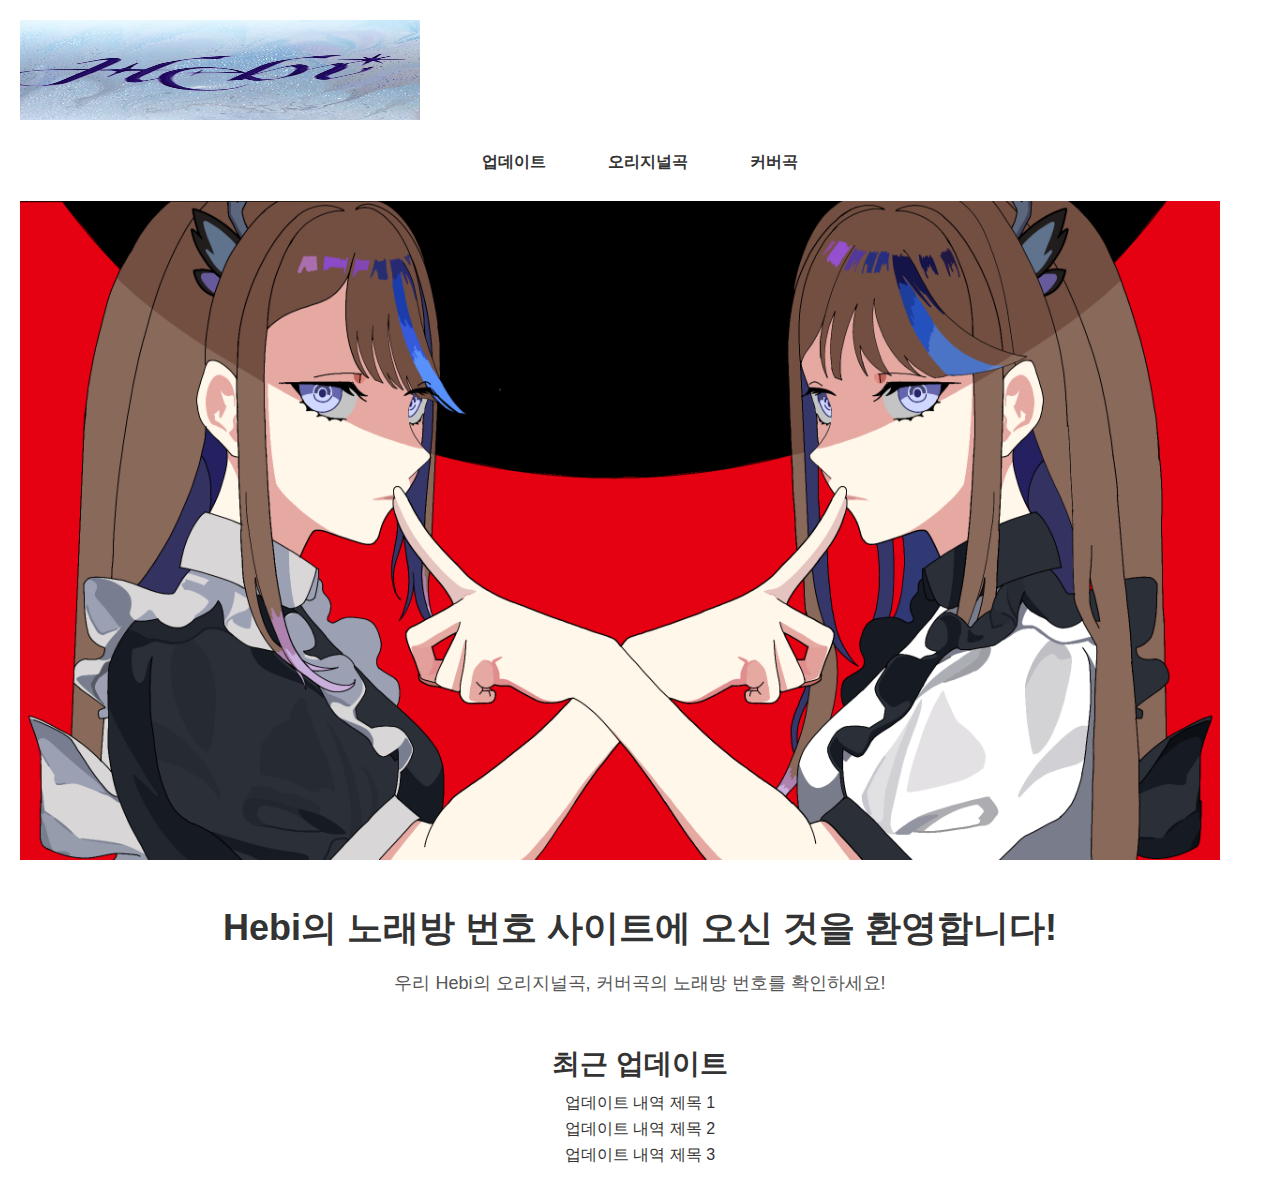
==== hebikaraoke/index.html @ ee9c18de "Update index.html" ====
<!DOCTYPE html>
<html lang="ko">
<head>
  <meta charset="UTF-8" />
  <meta name="viewport" content="width=device-width, initial-scale=1.0" />
  <title>메인 페이지</title>
  <link rel="stylesheet" href="css/style.css" />
  <script src="js/script.js" defer></script>
</head>
<body>

  <!-- 공통 헤더 -->
  <header>
    <div class="logo">
      <a href="index.html">
        <img src="assets/logo/20250415logo.jpg" alt="로고">
      </a>
    </div>
    <nav>
      <a href="update.html">업데이트</a>
      <a href="original.html">오리지널곡</a>
      <a href="cover.html">커버곡</a>
    </nav>
    <div class="banner">
      <img src="assets/banner/main/20250415main.png" alt="메인 배너">
    </div>
  </header>

  <!-- 메인 콘텐츠 -->
  <main>
    <div class="main-content">
      <h1>Hebi의 노래방 번호 사이트에 오신 것을 환영합니다!</h1>
      <p>우리 Hebi의 오리지널곡, 커버곡의 노래방 번호를 확인하세요!</p>
    </div>

    <!-- 최근 업데이트 목록 -->
    <div class="main-updates">
      <h2>최근 업데이트</h2>
      <ul class="update-list" id="main-update-list">
        <!-- JS에서 업데이트 제목 삽입 -->
      </ul>
    </div>
  </main>

</body>
</html>
---- hebikaraoke/css/style.css ----
/* css/style.css */

/* 공통 설정 */
body {
  font-family: 'Noto Sans KR', sans-serif;
  padding: 20px;
  margin: 0;
  background-color: #fff;
  color: #333;
}

a {
  text-decoration: none;
  color: inherit;
}

ul {
  list-style: none;
  padding: 0;
  margin: 0;
}

/* 로고 */
.logo img {
  width: 400px;
  height: 100px;
  cursor: pointer;
}

/* 네비게이션 */
nav {
  display: flex;
  justify-content: center;
  gap: 30px;
  margin: 20px 0;
  font-weight: bold;
}

nav a {
  padding: 8px 16px;
  border-radius: 8px;
  transition: background 0.2s;
}

nav a:hover {
  background-color: #f0f0f0;
}

/* 배너 */
.banner img {
  width: 100%;
  max-width: 1200px;
  height: auto;
  user-select: none;
  pointer-events: none;
}

/* 메인 콘텐츠 (index.html 전용) */
.main-content {
  text-align: center;
  margin-top: 40px;
}

.main-content h1 {
  font-size: 36px;
  margin-bottom: 10px;
}

.main-content p {
  font-size: 18px;
  color: #555;
}

.main-updates {
  margin-top: 50px;
  text-align: center;
}

.main-updates h2 {
  font-size: 28px;
  margin-bottom: 10px;
}

.update-list li {
  margin: 5px 0;
}

/* 테이블 스타일 */
table {
  width: 100%;
  max-width: 1000px;
  margin: 20px auto;
  border-collapse: collapse;
}

th, td {
  border: 1px solid #ddd;
  padding: 10px;
  text-align: center;
}

/* 커버곡 스타일 */
.cover-song {
  margin: 40px auto;
  max-width: 800px;
  text-align: center;
}

.cover-song iframe {
  width: 100%;
  max-width: 560px;
  height: 315px;
}

.cover-song h2 {
  margin: 10px 0;
}

.cover-song .toggle-lyrics {
  margin-top: 10px;
  padding: 6px 12px;
  border: none;
  background-color: #ddd;
  border-radius: 6px;
  cursor: pointer;
}

.cover-song .lyrics {
  background-color: #f9f9f9;
  padding: 10px;
  white-space: pre-wrap;
  border-radius: 6px;
  margin-top: 10px;
}

/* 업데이트 섹션 */
.update-block {
  margin: 40px auto;
  max-width: 1000px;
  padding: 20px;
  border: 1px solid #eee;
  border-radius: 10px;
  background-color: #fafafa;
}

.update-block h2 {
  font-size: 24px;
  margin-bottom: 15px;
}
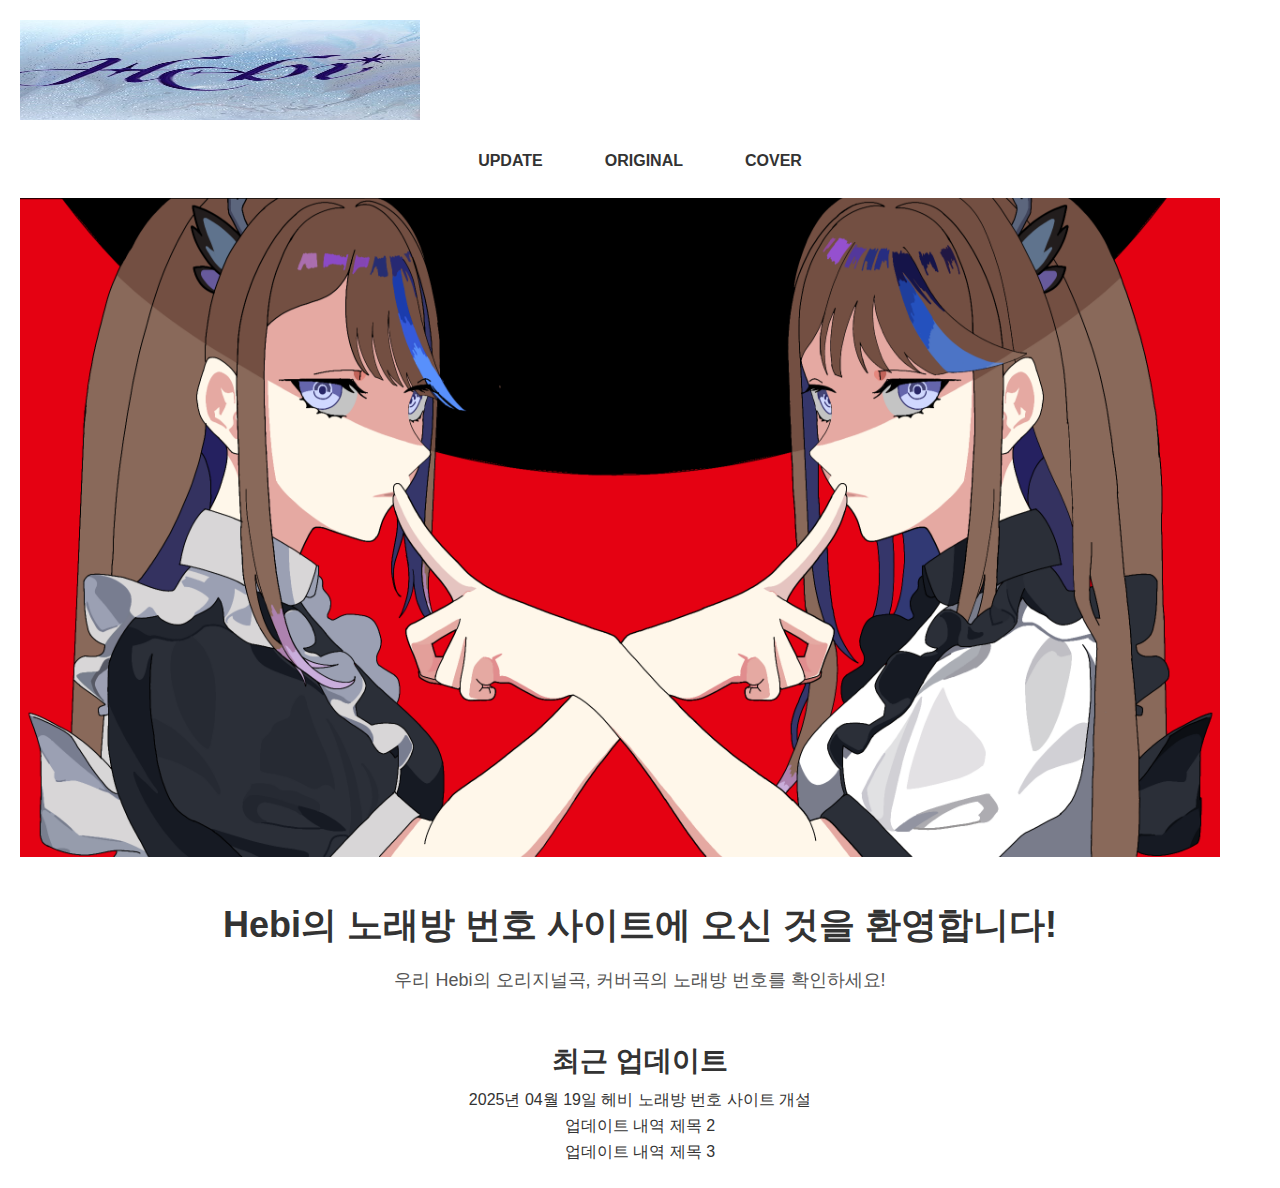
==== commit e47c7465: "Update index.html" ====
--- a/hebikaraoke/index.html
+++ b/hebikaraoke/index.html
@@ -13,16 +13,16 @@
   <header>
     <div class="logo">
       <a href="index.html">
-        <img src="assets/logo/20250415logo.jpg" alt="로고">
+        <img src="assets/logo/20250415logo.jpg" alt="로고" class="logo"/>
       </a>
     </div>
     <nav>
-      <a href="update.html">업데이트</a>
-      <a href="original.html">오리지널곡</a>
-      <a href="cover.html">커버곡</a>
+      <a href="update.html">UPDATE</a>
+      <a href="original.html">ORIGINAL</a>
+      <a href="cover.html">COVER</a>
     </nav>
     <div class="banner">
-      <img src="assets/banner/main/20250415main.png" alt="메인 배너">
+      <img src="assets/banner/main/20250415main.png" alt="메인 배너" />
     </div>
   </header>
 
--- a/hebikaraoke/css/style.css
+++ b/hebikaraoke/css/style.css
@@ -147,3 +147,50 @@
   font-size: 24px;
   margin-bottom: 15px;
 }
+
+/* 오리지널곡 테이블 스타일 */
+#original-song-container {
+  margin: 40px auto;
+  max-width: 1000px;
+  overflow-x: auto;
+}
+
+.song-table {
+  width: 100%;
+  border-collapse: collapse;
+  text-align: center;
+}
+
+.song-table th, .song-table td {
+  border: 1px solid #ccc;
+  padding: 12px;
+}
+
+.song-table th {
+  background-color: #f0f0f0;
+  font-weight: bold;
+}
+
+.song-table iframe {
+  max-width: 100%;
+  height: auto;
+}
+
+.song-table .toggle-lyrics {
+  margin-top: 6px;
+  padding: 4px 10px;
+  border: none;
+  background-color: #ddd;
+  border-radius: 6px;
+  cursor: pointer;
+  font-size: 0.9em;
+}
+
+.song-table .lyrics {
+  background-color: #f9f9f9;
+  padding: 8px;
+  white-space: pre-wrap;
+  border-radius: 6px;
+  margin-top: 6px;
+  display: block;
+}
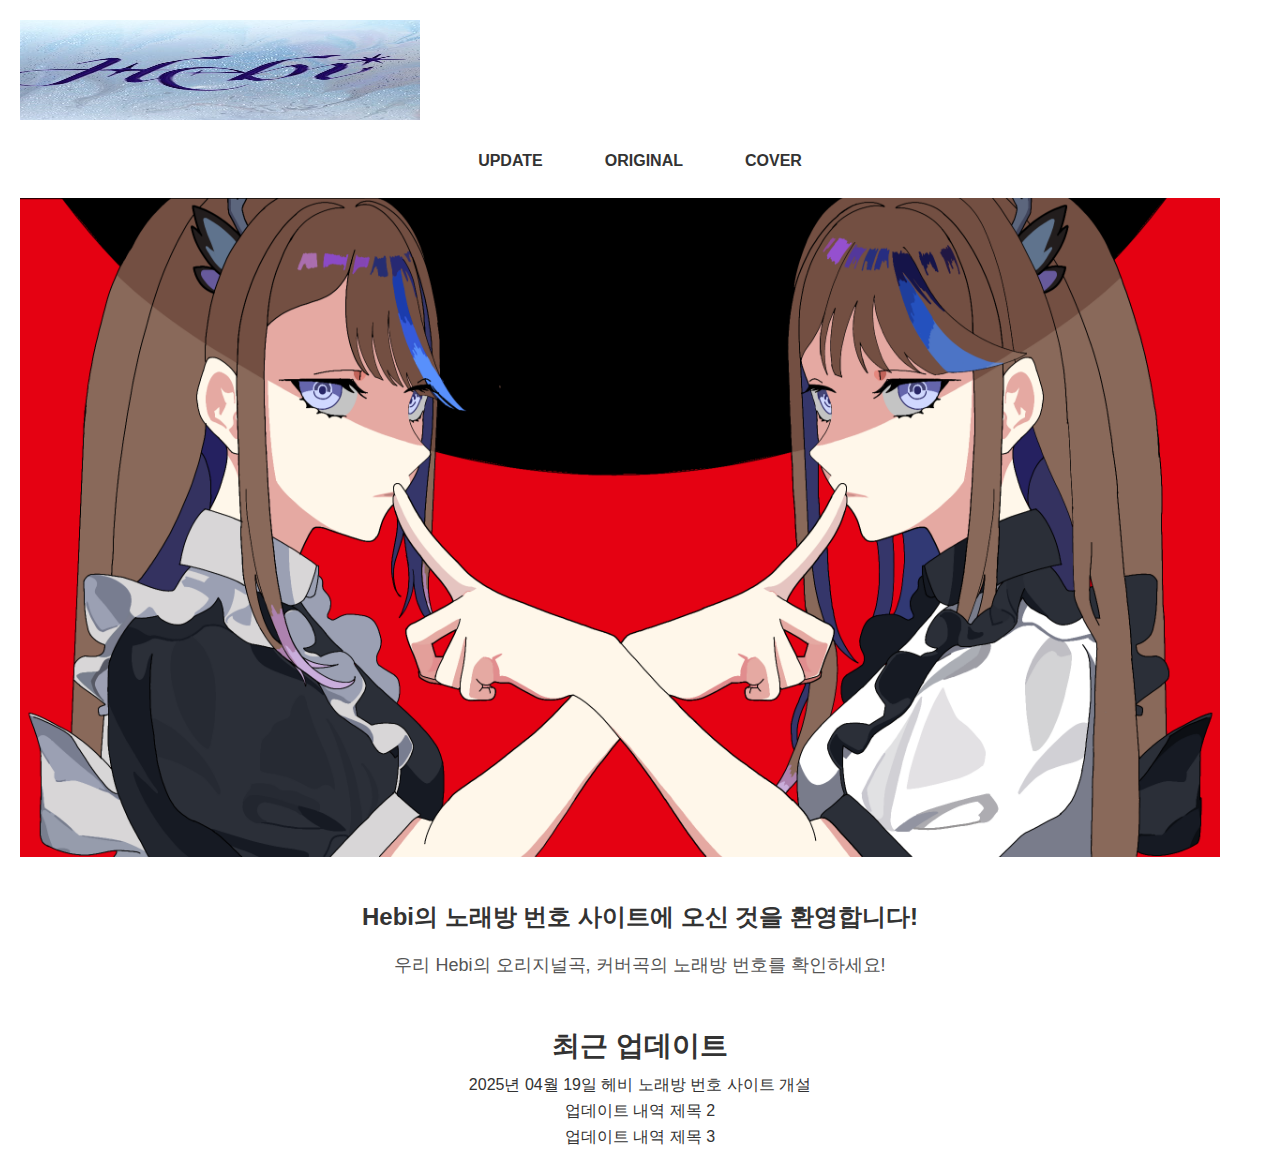
==== commit 6426ec3e: "Update index.html" ====
--- a/hebikaraoke/index.html
+++ b/hebikaraoke/index.html
@@ -29,7 +29,7 @@
   <!-- 메인 콘텐츠 -->
   <main>
     <div class="main-content">
-      <h1>Hebi의 노래방 번호 사이트에 오신 것을 환영합니다!</h1>
+      <h2>Hebi의 노래방 번호 사이트에 오신 것을 환영합니다!</h2>
       <p>우리 Hebi의 오리지널곡, 커버곡의 노래방 번호를 확인하세요!</p>
     </div>
 
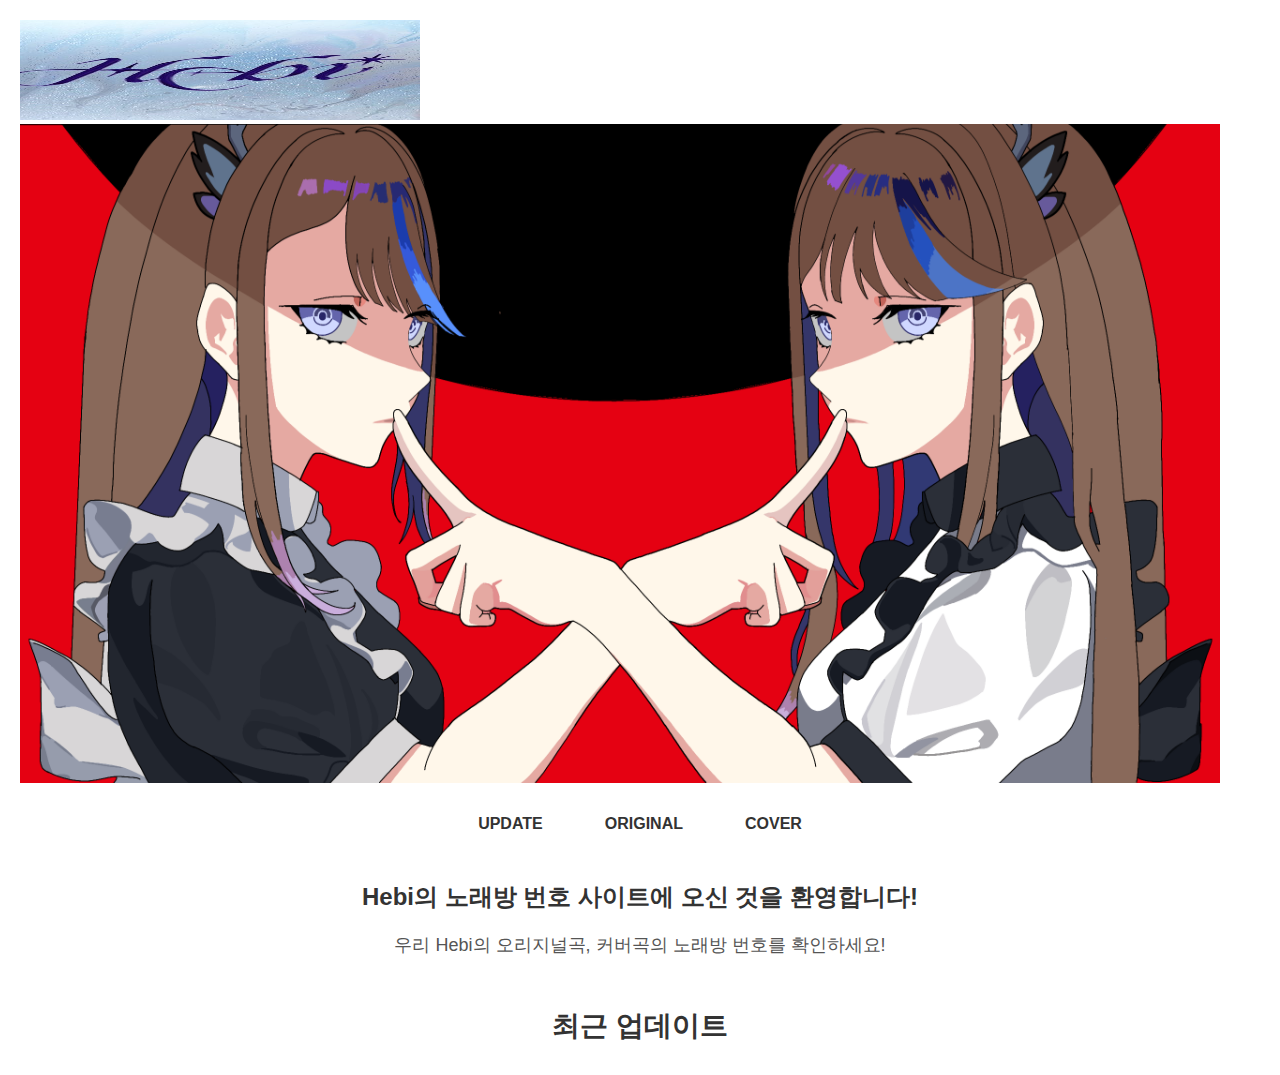
==== commit cfd6b6b0: "Update index.html" ====
--- a/hebikaraoke/index.html
+++ b/hebikaraoke/index.html
@@ -16,14 +16,14 @@
         <img src="assets/logo/20250415logo.jpg" alt="로고" class="logo"/>
       </a>
     </div>
+    <div class="banner">
+      <img src="assets/banner/main/20250415main.png" alt="메인 배너" />
+    </div>
     <nav>
       <a href="update.html">UPDATE</a>
       <a href="original.html">ORIGINAL</a>
       <a href="cover.html">COVER</a>
     </nav>
-    <div class="banner">
-      <img src="assets/banner/main/20250415main.png" alt="메인 배너" />
-    </div>
   </header>
 
   <!-- 메인 콘텐츠 -->
--- a/hebikaraoke/css/style.css
+++ b/hebikaraoke/css/style.css
@@ -194,3 +194,70 @@
   margin-top: 6px;
   display: block;
 }
+
+.song-entry {
+  margin: 40px auto;
+  max-width: 1000px;
+}
+
+.song-title {
+  font-size: 20px;
+  font-weight: bold;
+  margin-bottom: 10px;
+}
+
+.song-table {
+  width: 100%;
+  border-collapse: collapse;
+}
+
+.song-table td {
+  vertical-align: top;
+  padding: 10px;
+}
+
+.info-cell {
+  width: 50%;
+}
+
+.video-cell {
+  width: 50%;
+  text-align: center;
+}
+
+.info-table {
+  width: 100%;
+  border: 1px solid #ccc;
+  border-collapse: collapse;
+  margin-bottom: 10px;
+}
+
+.info-table th,
+.info-table td {
+  border: 1px solid #ccc;
+  padding: 6px 10px;
+  text-align: left;
+}
+
+.toggle-lyrics {
+  margin-top: 10px;
+  padding: 6px 12px;
+  border: none;
+  background-color: #ddd;
+  border-radius: 6px;
+  cursor: pointer;
+}
+
+.lyrics {
+  background-color: #f9f9f9;
+  padding: 10px;
+  white-space: pre-wrap;
+  border-radius: 6px;
+  margin-top: 10px;
+}
+
+.no-video {
+  color: #888;
+  font-style: italic;
+  padding: 20px;
+}
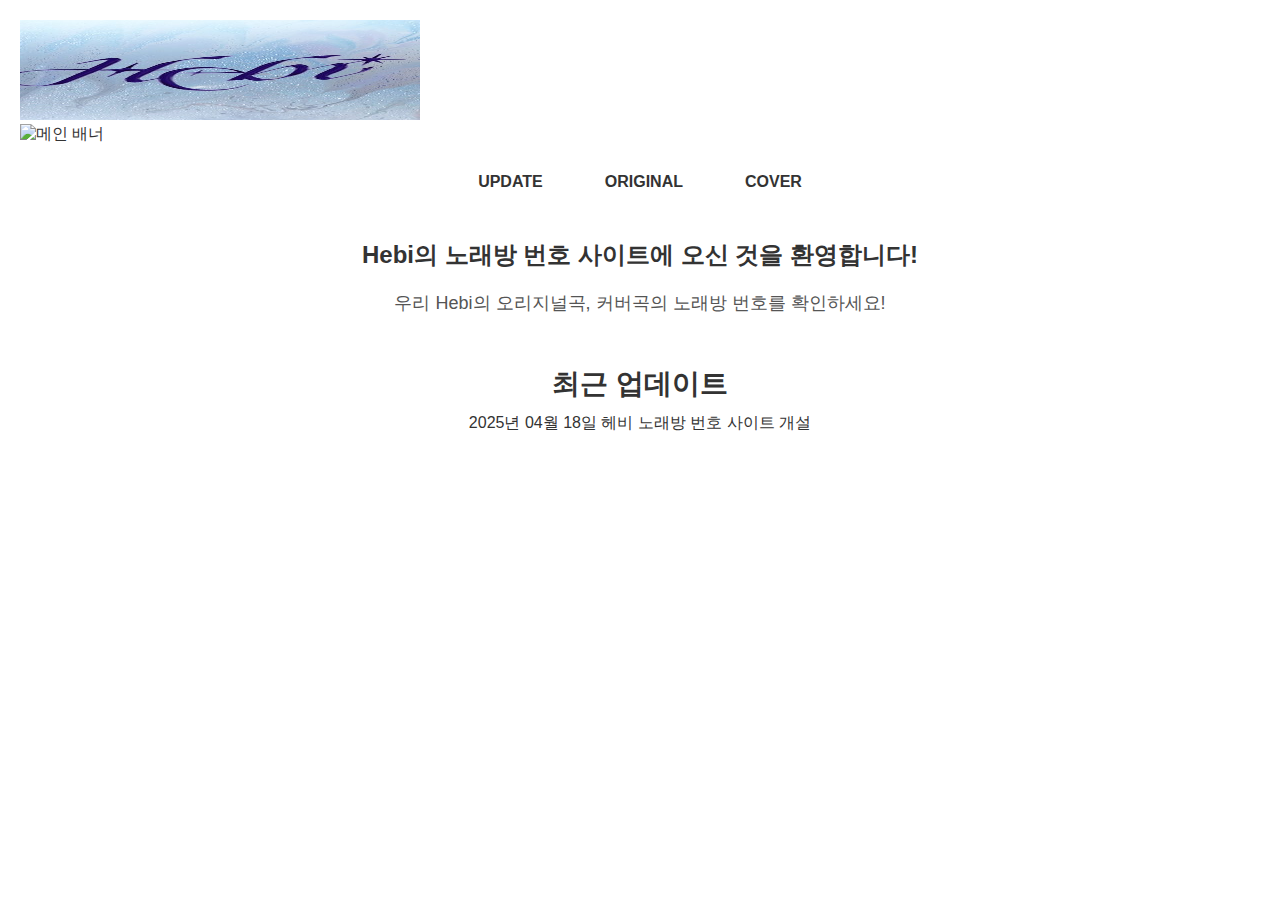
==== commit a38fef88: "Update index.html" ====
--- a/hebikaraoke/index.html
+++ b/hebikaraoke/index.html
@@ -17,7 +17,7 @@
       </a>
     </div>
     <div class="banner">
-      <img src="assets/banner/main/20250415main.png" alt="메인 배너" />
+      <img src="assets/banner/main/20250418main.png" alt="메인 배너" />
     </div>
     <nav>
       <a href="update.html">UPDATE</a>
